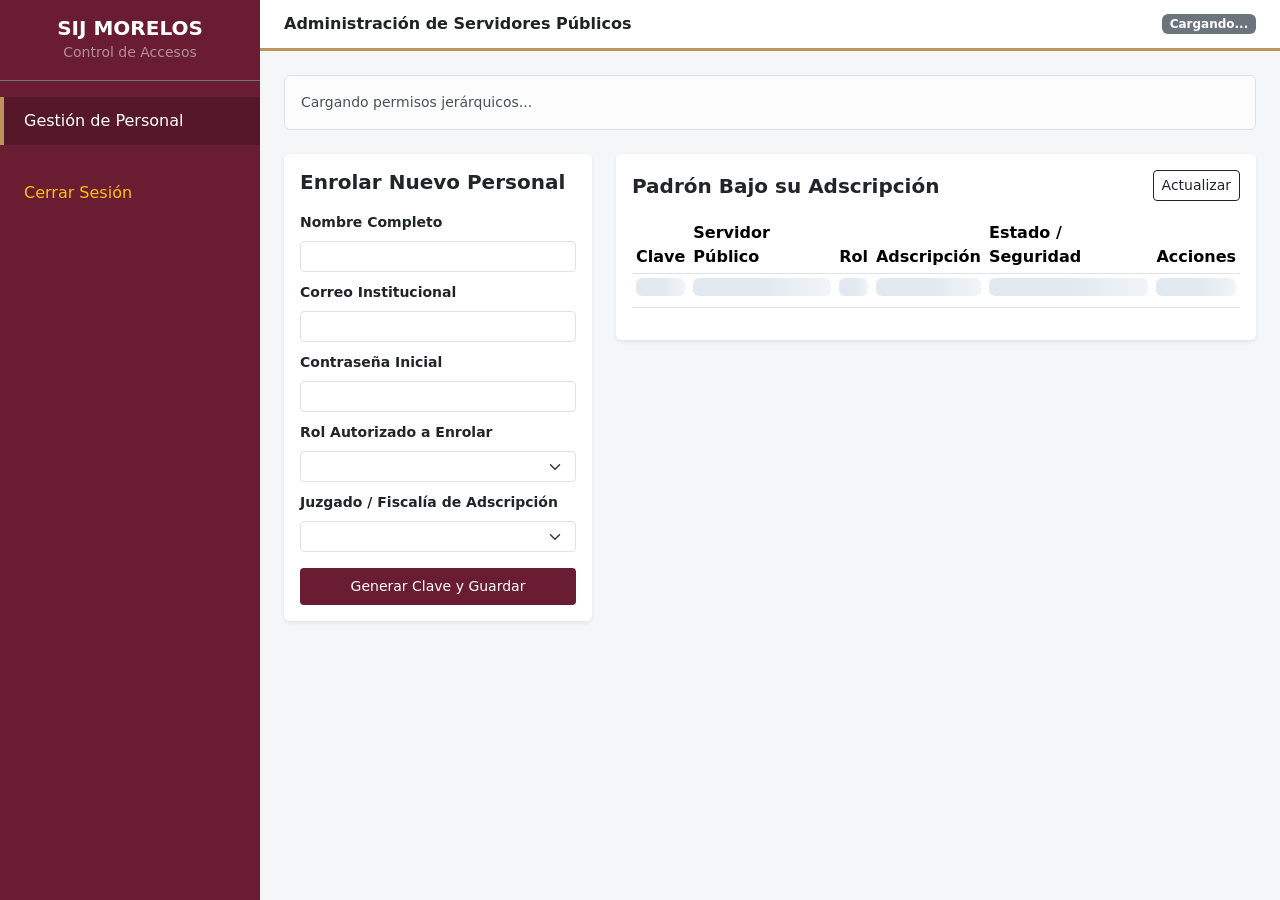
==== core/src/main/webapp/views/admin/index.html @ fc630082 "Initial commit" ====
<!DOCTYPE html>
<html lang="es">
<head>
    <meta charset="UTF-8">
    <meta name="viewport" content="width=device-width, initial-scale=1.0">
    <title>SIJ Morelos - Gobierno de Identidades y Personal</title>
    <link href="https://cdn.jsdelivr.net/npm/bootstrap@5.3.3/dist/css/bootstrap.min.css" rel="stylesheet">
    <link href="../../assets/css/layout.css" rel="stylesheet">
    <link href="../../assets/css/modulo.css" rel="stylesheet">
</head>
<body>
<div class="app-layout">
    <aside class="sidebar-judicial">
        <div class="p-3 text-center border-bottom border-secondary">
            <h5 class="mb-0 fw-bold">SIJ MORELOS</h5>
            <small class="text-white-50" id="sidebar-subtitle">Control de Accesos</small>
        </div>
        <nav class="mt-3">
            <a href="index.html" class="nav-link active">Gestión de Personal</a>
            <!-- Solo visible para los Administradores de cada Módulo (Oculto para el SUPER_ADMIN Cliente) -->
            <a href="../dashboard/index.html" class="nav-link d-none" id="link-bandeja-modulo">Ir a Bandeja de mi Módulo</a>
            <a href="../../api/auth/logout" class="nav-link text-warning mt-4">Cerrar Sesión</a>
        </nav>
    </aside>

    <div class="main-content">
        <header class="topbar-judicial">
            <div>
                <span class="fw-semibold" id="panel-title">Administración de Servidores Públicos</span>
                <small class="text-muted ms-2" id="juzgado-context"></small>
            </div>
            <span class="badge bg-secondary" id="user-badge">Cargando...</span>
        </header>

        <main class="p-4">
            <div class="alert alert-light border small mb-4" id="hierarchy-banner">
                Cargando permisos jerárquicos...
            </div>

            <div class="row g-4">
                <!-- Formulario de Alta y Edición -->
                <div class="col-md-4">
                    <div class="card shadow-sm border-0">
                        <div class="card-body">
                            <h5 class="fw-bold mb-3" id="form-title">Enrolar Nuevo Personal</h5>
                            <div id="alert-admin" class="alert d-none small py-2"></div>

                            <form id="form-user">
                                <input type="hidden" name="accion" id="input-accion" value="crear">
                                <input type="hidden" name="idUsuario" id="input-id-usuario" value="">

                                <div class="mb-2">
                                    <label class="form-label small fw-semibold">Nombre Completo</label>
                                    <input type="text" class="form-control form-control-sm" name="nombreCompleto" id="input-nombre" required>
                                </div>
                                <div class="mb-2">
                                    <label class="form-label small fw-semibold">Correo Institucional</label>
                                    <input type="email" class="form-control form-control-sm" name="correo" id="input-correo" required>
                                </div>
                                <div class="mb-2">
                                    <label class="form-label small fw-semibold" id="label-password">Contraseña Inicial</label>
                                    <input type="password" class="form-control form-control-sm" name="password" id="input-password" required>
                                    <small class="text-muted d-none" id="help-password">Dejar en blanco si no desea cambiar la contraseña actual.</small>
                                </div>
                                <div class="mb-2">
                                    <label class="form-label small fw-semibold">Rol Autorizado a Enrolar</label>
                                    <select class="form-select form-select-sm" name="rol" id="select-rol" required></select>
                                </div>
                                <div class="mb-3">
                                    <label class="form-label small fw-semibold">Juzgado / Fiscalía de Adscripción</label>
                                    <select class="form-select form-select-sm" name="idJuzgado" id="select-juzgado" required></select>
                                </div>

                                <div class="d-grid gap-2">
                                    <button type="submit" class="btn btn-institucional btn-sm py-2" id="btn-submit">
                                        Generar Clave y Guardar
                                    </button>
                                    <button type="button" class="btn btn-outline-secondary btn-sm d-none" id="btn-cancel-edit" onclick="resetFormMode()">
                                        Cancelar Edición
                                    </button>
                                </div>
                            </form>
                        </div>
                    </div>
                </div>

                <!-- Tabla de Personal Subordinado -->
                <div class="col-md-8">
                    <div class="card shadow-sm border-0">
                        <div class="card-body">
                            <div class="d-flex justify-content-between align-items-center mb-3">
                                <h5 class="fw-bold mb-0" id="table-title">Padrón Bajo su Adscripción</h5>
                                <button class="btn btn-outline-dark btn-sm" onclick="loadUsers()">Actualizar</button>
                            </div>
                            <div class="table-responsive">
                                <table class="table table-sm align-middle">
                                    <thead>
                                    <tr>
                                        <th>Clave</th>
                                        <th>Servidor Público</th>
                                        <th>Rol</th>
                                        <th>Adscripción</th>
                                        <th>Estado / Seguridad</th>
                                        <th class="text-end">Acciones</th>
                                    </tr>
                                    </thead>
                                    <tbody id="users-table">
                                    <tr>
                                        <td><span class="skeleton"></span></td>
                                        <td><span class="skeleton"></span></td>
                                        <td><span class="skeleton"></span></td>
                                        <td><span class="skeleton"></span></td>
                                        <td><span class="skeleton"></span></td>
                                        <td><span class="skeleton"></span></td>
                                    </tr>
                                    </tbody>
                                </table>
                            </div>
                        </div>
                    </div>
                </div>
            </div>
        </main>
    </div>
</div>

<script>
    let currentUsers = [];

    async function loadUsers() {
        const res = await fetch('../../api/admin/users');
        if (res.status === 401 || res.status === 403) {
            window.location.href = '../../index.html';
            return;
        }
        const data = await res.json();
        if (!data.ok) return;

        currentUsers = data.usuarios || [];

        // Configurar cabeceras según si es el SUPER_ADMIN (Cliente) o el Admin de un Módulo
        document.getElementById('user-badge').textContent = `${data.miNombre} (${data.miClave} | ${data.miRol})`;
        document.getElementById('juzgado-context').textContent = `• ${data.miJuzgado}`;

        const banner = document.getElementById('hierarchy-banner');
        const linkBandeja = document.getElementById('link-bandeja-modulo');

        if (data.esSuperAdmin) {
            document.getElementById('sidebar-subtitle').textContent = 'Consola Raíz (Cliente)';
            document.getElementById('panel-title').textContent = 'Gobierno Global de Administradores de Módulo';
            document.getElementById('table-title').textContent = 'Administradores de Módulo Registrados';
            banner.innerHTML = '<strong>Nivel SUPER_ADMIN (Consejo de la Judicatura):</strong> Desde este panel usted enrola y administra exclusivamente a los <strong>Administradores Titulares de cada Módulo</strong> (Oficialía, Audiencias, Tocas y Peritos). Cada Administrador de Módulo se encargará a su vez de enrolar al personal operativo de su propia fiscalía/juzgado.';
            linkBandeja.classList.add('d-none');
        } else {
            document.getElementById('sidebar-subtitle').textContent = `Admin de Módulo`;
            document.getElementById('panel-title').textContent = `Gestión de Personal Operativo`;
            document.getElementById('table-title').textContent = `Personal Operativo de mi Módulo y Juzgado`;
            banner.innerHTML = `<strong>Alcance de Módulo (${data.miRol}):</strong> Usted visualiza y administra únicamente al personal operativo de su propio módulo adscrito a <strong>${data.miJuzgado}</strong>.`;
            linkBandeja.classList.remove('d-none');
        }

        // Poblar roles permitidos
        const selectRol = document.getElementById('select-rol');
        selectRol.innerHTML = (data.rolesPermitidos || []).map(r =>
            `<option value="${r.codigo}">${r.etiqueta} (${r.codigo})</option>`
        ).join('');

        // Poblar juzgados permitidos (Si es Admin de módulo solo viene el suyo y queda fijo)
        const selectJuzgado = document.getElementById('select-juzgado');
        selectJuzgado.innerHTML = (data.juzgadosPermitidos || []).map(j =>
            `<option value="${j.idJuzgado}">${j.descripcion}</option>`
        ).join('');

        // Renderizar tabla
        const tbody = document.getElementById('users-table');
        if (currentUsers.length === 0) {
            tbody.innerHTML = `<tr><td colspan="6" class="text-center text-muted py-3">No hay personal registrado bajo este alcance todavía.</td></tr>`;
            return;
        }

        tbody.innerHTML = currentUsers.map(u => `
            <tr>
                <td class="fw-bold small">${u.claveEmpleado}</td>
                <td>
                    <span class="fw-semibold">${u.nombreCompleto}</span><br>
                    <small class="text-muted">${u.correo}</small>
                </td>
                <td><span class="badge bg-dark">${u.rol}</span></td>
                <td><small>${u.juzgado}</small></td>
                <td>
                    <button onclick="toggleUser(${u.idUsuario})" class="btn btn-sm ${u.activo ? 'btn-outline-success' : 'btn-outline-danger'}">
                        ${u.activo ? 'Activo' : 'Inactivo'}
                    </button>
                    ${u.bloqueado ? `<button onclick="unlockUser(${u.idUsuario})" class="btn btn-sm btn-warning ms-1" title="Desbloquear intentos">Desbloquear</button>` : ''}
                </td>
                <td class="text-end">
                    <button onclick="startEdit(${u.idUsuario})" class="btn btn-sm btn-outline-primary">Editar</button>
                    <button onclick="deleteUser(${u.idUsuario})" class="btn btn-sm btn-outline-danger ms-1">Eliminar</button>
                </td>
            </tr>
        `).join('');
    }

    function startEdit(idUsuario) {
        const u = currentUsers.find(item => item.idUsuario === idUsuario);
        if (!u) return;

        document.getElementById('form-title').textContent = `Editar: ${u.claveEmpleado}`;
        document.getElementById('input-accion').value = 'editar';
        document.getElementById('input-id-usuario').value = u.idUsuario;
        document.getElementById('input-nombre').value = u.nombreCompleto;
        document.getElementById('input-correo').value = u.correo;
        document.getElementById('select-rol').value = u.rol;
        if (u.idJuzgado) {
            document.getElementById('select-juzgado').value = u.idJuzgado;
        }

        const passInput = document.getElementById('input-password');
        passInput.value = '';
        passInput.required = false;
        document.getElementById('label-password').textContent = 'Nueva Contraseña (Opcional)';
        document.getElementById('help-password').classList.remove('d-none');

        document.getElementById('btn-submit').textContent = 'Guardar Cambios';
        document.getElementById('btn-cancel-edit').classList.remove('d-none');
    }

    function resetFormMode() {
        const form = document.getElementById('form-user');
        form.reset();
        document.getElementById('form-title').textContent = 'Enrolar Nuevo Personal';
        document.getElementById('input-accion').value = 'crear';
        document.getElementById('input-id-usuario').value = '';

        const passInput = document.getElementById('input-password');
        passInput.required = true;
        document.getElementById('label-password').textContent = 'Contraseña Inicial';
        document.getElementById('help-password').classList.add('d-none');

        document.getElementById('btn-submit').textContent = 'Generar Clave y Guardar';
        document.getElementById('btn-cancel-edit').classList.add('d-none');
    }

    async function toggleUser(idUsuario) {
        const params = new URLSearchParams({ accion: 'toggle', idUsuario });
        await fetch('../../api/admin/users', { method: 'POST', body: params });
        loadUsers();
    }

    async function unlockUser(idUsuario) {
        const params = new URLSearchParams({ accion: 'desbloquear', idUsuario });
        await fetch('../../api/admin/users', { method: 'POST', body: params });
        loadUsers();
    }

    async function deleteUser(idUsuario) {
        if (!confirm('¿Confirmas eliminar este registro de servidor público?')) return;
        const params = new URLSearchParams({ accion: 'eliminar', idUsuario });
        const res = await fetch('../../api/admin/users', { method: 'POST', body: params });
        const data = await res.json();
        showAlert(data.ok, data.mensaje);
        loadUsers();
    }

    function showAlert(ok, msg) {
        const alertBox = document.getElementById('alert-admin');
        alertBox.className = `alert small py-2 ${ok ? 'alert-success' : 'alert-danger'}`;
        alertBox.textContent = msg;
    }

    document.getElementById('form-user').addEventListener('submit', async (e) => {
        e.preventDefault();
        const params = new URLSearchParams(new FormData(e.target));
        const res = await fetch('../../api/admin/users', { method: 'POST', body: params });
        const data = await res.json();

        showAlert(data.ok, data.mensaje);
        if (data.ok) {
            resetFormMode();
            loadUsers();
        }
    });

    loadUsers();
</script>
</body>
</html>
---- core/src/main/webapp/assets/css/layout.css ----
@import url('variables.css');

body {
    background-color: var(--color-fondo);
    color: var(--color-texto);
    font-family: system-ui, -apple-system, "Segoe UI", Roboto, sans-serif;
    margin: 0;
}

.app-layout {
    display: flex;
    min-height: 100vh;
}

.sidebar-judicial {
    width: var(--sidebar-ancho);
    background-color: var(--color-primario);
    color: #FFFFFF;
    display: flex;
    flex-direction: column;
    flex-shrink: 0;
}

.sidebar-judicial .nav-link {
    color: rgba(255, 255, 255, 0.85);
    padding: 0.75rem 1.25rem;
    border-left: 4px solid transparent;
    text-decoration: none;
    display: block;
}

.sidebar-judicial .nav-link:hover,
.sidebar-judicial .nav-link.active {
    background-color: rgba(0, 0, 0, 0.18);
    border-left-color: var(--color-secundario);
    color: #FFFFFF;
}

.main-content {
    flex-grow: 1;
    display: flex;
    flex-direction: column;
}

.topbar-judicial {
    background-color: var(--color-superficie);
    border-bottom: 3px solid var(--color-secundario);
    padding: 0.75rem 1.5rem;
    display: flex;
    justify-content: space-between;
    align-items: center;
}

.btn-institucional {
    background-color: var(--color-primario);
    color: #FFFFFF;
    border: none;
}

.btn-institucional:hover {
    background-color: var(--color-secundario);
    color: #FFFFFF;
}

/* ==========================================================================
   SKELETON LOADER
   ========================================================================== */
.skeleton {
    background: linear-gradient(90deg, #e2e8f0 25%, #f1f5f9 50%, #e2e8f0 75%);
    background-size: 200% 100%;
    animation: skeleton-pulse 1.5s infinite ease-in-out;
    border-radius: 0.375rem;
    display: inline-block;
    height: 1.1rem;
    width: 100%;
}

@keyframes skeleton-pulse {
    0% { background-position: 200% 0; }
    100% { background-position: -200% 0; }
}
---- core/src/main/webapp/assets/css/modulo.css ----
/* Hoja de estilos exclusiva para las vistas internas de cada módulo (Equipo) */
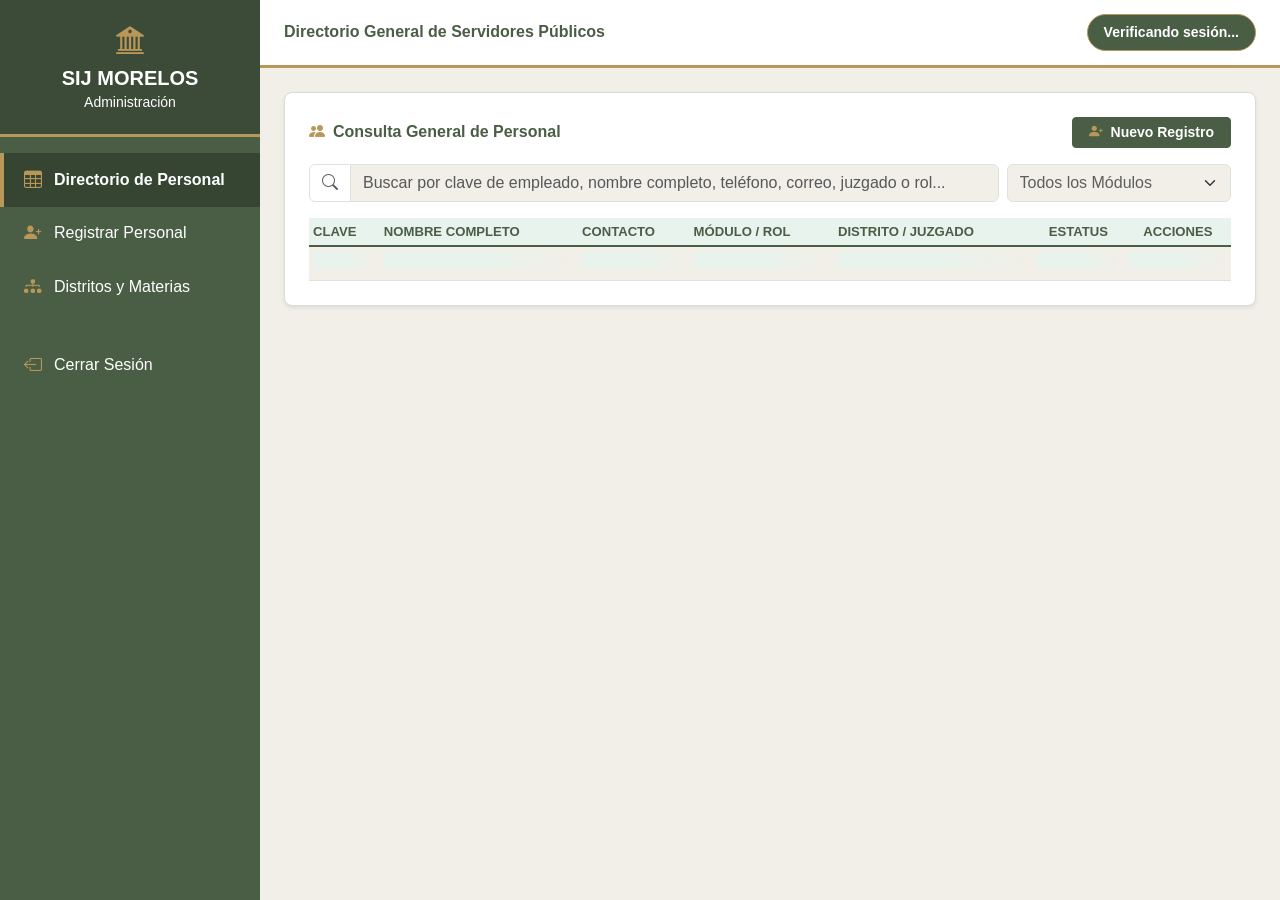
==== commit 25b923e8: "chore([core-sync]): actualizar archivos del core en main" ====
--- a/core/src/main/webapp/views/admin/index.html
+++ b/core/src/main/webapp/views/admin/index.html
@@ -1,287 +1,402 @@
-<!DOCTYPE html>
-<html lang="es">
-<head>
-    <meta charset="UTF-8">
-    <meta name="viewport" content="width=device-width, initial-scale=1.0">
-    <title>SIJ Morelos - Gobierno de Identidades y Personal</title>
-    <link href="https://cdn.jsdelivr.net/npm/bootstrap@5.3.3/dist/css/bootstrap.min.css" rel="stylesheet">
-    <link href="../../assets/css/layout.css" rel="stylesheet">
-    <link href="../../assets/css/modulo.css" rel="stylesheet">
-</head>
-<body>
-<div class="app-layout">
-    <aside class="sidebar-judicial">
-        <div class="p-3 text-center border-bottom border-secondary">
-            <h5 class="mb-0 fw-bold">SIJ MORELOS</h5>
-            <small class="text-white-50" id="sidebar-subtitle">Control de Accesos</small>
-        </div>
-        <nav class="mt-3">
-            <a href="index.html" class="nav-link active">Gestión de Personal</a>
-            <!-- Solo visible para los Administradores de cada Módulo (Oculto para el SUPER_ADMIN Cliente) -->
-            <a href="../dashboard/index.html" class="nav-link d-none" id="link-bandeja-modulo">Ir a Bandeja de mi Módulo</a>
-            <a href="../../api/auth/logout" class="nav-link text-warning mt-4">Cerrar Sesión</a>
-        </nav>
-    </aside>
-
-    <div class="main-content">
-        <header class="topbar-judicial">
-            <div>
-                <span class="fw-semibold" id="panel-title">Administración de Servidores Públicos</span>
-                <small class="text-muted ms-2" id="juzgado-context"></small>
-            </div>
-            <span class="badge bg-secondary" id="user-badge">Cargando...</span>
-        </header>
-
-        <main class="p-4">
-            <div class="alert alert-light border small mb-4" id="hierarchy-banner">
-                Cargando permisos jerárquicos...
-            </div>
-
-            <div class="row g-4">
-                <!-- Formulario de Alta y Edición -->
-                <div class="col-md-4">
-                    <div class="card shadow-sm border-0">
-                        <div class="card-body">
-                            <h5 class="fw-bold mb-3" id="form-title">Enrolar Nuevo Personal</h5>
-                            <div id="alert-admin" class="alert d-none small py-2"></div>
-
-                            <form id="form-user">
-                                <input type="hidden" name="accion" id="input-accion" value="crear">
-                                <input type="hidden" name="idUsuario" id="input-id-usuario" value="">
-
-                                <div class="mb-2">
-                                    <label class="form-label small fw-semibold">Nombre Completo</label>
-                                    <input type="text" class="form-control form-control-sm" name="nombreCompleto" id="input-nombre" required>
-                                </div>
-                                <div class="mb-2">
-                                    <label class="form-label small fw-semibold">Correo Institucional</label>
-                                    <input type="email" class="form-control form-control-sm" name="correo" id="input-correo" required>
-                                </div>
-                                <div class="mb-2">
-                                    <label class="form-label small fw-semibold" id="label-password">Contraseña Inicial</label>
-                                    <input type="password" class="form-control form-control-sm" name="password" id="input-password" required>
-                                    <small class="text-muted d-none" id="help-password">Dejar en blanco si no desea cambiar la contraseña actual.</small>
-                                </div>
-                                <div class="mb-2">
-                                    <label class="form-label small fw-semibold">Rol Autorizado a Enrolar</label>
-                                    <select class="form-select form-select-sm" name="rol" id="select-rol" required></select>
-                                </div>
-                                <div class="mb-3">
-                                    <label class="form-label small fw-semibold">Juzgado / Fiscalía de Adscripción</label>
-                                    <select class="form-select form-select-sm" name="idJuzgado" id="select-juzgado" required></select>
-                                </div>
-
-                                <div class="d-grid gap-2">
-                                    <button type="submit" class="btn btn-institucional btn-sm py-2" id="btn-submit">
-                                        Generar Clave y Guardar
-                                    </button>
-                                    <button type="button" class="btn btn-outline-secondary btn-sm d-none" id="btn-cancel-edit" onclick="resetFormMode()">
-                                        Cancelar Edición
-                                    </button>
-                                </div>
-                            </form>
-                        </div>
-                    </div>
-                </div>
-
-                <!-- Tabla de Personal Subordinado -->
-                <div class="col-md-8">
-                    <div class="card shadow-sm border-0">
-                        <div class="card-body">
-                            <div class="d-flex justify-content-between align-items-center mb-3">
-                                <h5 class="fw-bold mb-0" id="table-title">Padrón Bajo su Adscripción</h5>
-                                <button class="btn btn-outline-dark btn-sm" onclick="loadUsers()">Actualizar</button>
-                            </div>
-                            <div class="table-responsive">
-                                <table class="table table-sm align-middle">
-                                    <thead>
-                                    <tr>
-                                        <th>Clave</th>
-                                        <th>Servidor Público</th>
-                                        <th>Rol</th>
-                                        <th>Adscripción</th>
-                                        <th>Estado / Seguridad</th>
-                                        <th class="text-end">Acciones</th>
-                                    </tr>
-                                    </thead>
-                                    <tbody id="users-table">
-                                    <tr>
-                                        <td><span class="skeleton"></span></td>
-                                        <td><span class="skeleton"></span></td>
-                                        <td><span class="skeleton"></span></td>
-                                        <td><span class="skeleton"></span></td>
-                                        <td><span class="skeleton"></span></td>
-                                        <td><span class="skeleton"></span></td>
-                                    </tr>
-                                    </tbody>
-                                </table>
-                            </div>
-                        </div>
-                    </div>
-                </div>
-            </div>
-        </main>
-    </div>
-</div>
-
-<script>
-    let currentUsers = [];
-
-    async function loadUsers() {
-        const res = await fetch('../../api/admin/users');
-        if (res.status === 401 || res.status === 403) {
-            window.location.href = '../../index.html';
-            return;
-        }
-        const data = await res.json();
-        if (!data.ok) return;
-
-        currentUsers = data.usuarios || [];
-
-        // Configurar cabeceras según si es el SUPER_ADMIN (Cliente) o el Admin de un Módulo
-        document.getElementById('user-badge').textContent = `${data.miNombre} (${data.miClave} | ${data.miRol})`;
-        document.getElementById('juzgado-context').textContent = `• ${data.miJuzgado}`;
-
-        const banner = document.getElementById('hierarchy-banner');
-        const linkBandeja = document.getElementById('link-bandeja-modulo');
-
-        if (data.esSuperAdmin) {
-            document.getElementById('sidebar-subtitle').textContent = 'Consola Raíz (Cliente)';
-            document.getElementById('panel-title').textContent = 'Gobierno Global de Administradores de Módulo';
-            document.getElementById('table-title').textContent = 'Administradores de Módulo Registrados';
-            banner.innerHTML = '<strong>Nivel SUPER_ADMIN (Consejo de la Judicatura):</strong> Desde este panel usted enrola y administra exclusivamente a los <strong>Administradores Titulares de cada Módulo</strong> (Oficialía, Audiencias, Tocas y Peritos). Cada Administrador de Módulo se encargará a su vez de enrolar al personal operativo de su propia fiscalía/juzgado.';
-            linkBandeja.classList.add('d-none');
-        } else {
-            document.getElementById('sidebar-subtitle').textContent = `Admin de Módulo`;
-            document.getElementById('panel-title').textContent = `Gestión de Personal Operativo`;
-            document.getElementById('table-title').textContent = `Personal Operativo de mi Módulo y Juzgado`;
-            banner.innerHTML = `<strong>Alcance de Módulo (${data.miRol}):</strong> Usted visualiza y administra únicamente al personal operativo de su propio módulo adscrito a <strong>${data.miJuzgado}</strong>.`;
-            linkBandeja.classList.remove('d-none');
-        }
-
-        // Poblar roles permitidos
-        const selectRol = document.getElementById('select-rol');
-        selectRol.innerHTML = (data.rolesPermitidos || []).map(r =>
-            `<option value="${r.codigo}">${r.etiqueta} (${r.codigo})</option>`
-        ).join('');
-
-        // Poblar juzgados permitidos (Si es Admin de módulo solo viene el suyo y queda fijo)
-        const selectJuzgado = document.getElementById('select-juzgado');
-        selectJuzgado.innerHTML = (data.juzgadosPermitidos || []).map(j =>
-            `<option value="${j.idJuzgado}">${j.descripcion}</option>`
-        ).join('');
-
-        // Renderizar tabla
-        const tbody = document.getElementById('users-table');
-        if (currentUsers.length === 0) {
-            tbody.innerHTML = `<tr><td colspan="6" class="text-center text-muted py-3">No hay personal registrado bajo este alcance todavía.</td></tr>`;
-            return;
-        }
-
-        tbody.innerHTML = currentUsers.map(u => `
-            <tr>
-                <td class="fw-bold small">${u.claveEmpleado}</td>
-                <td>
-                    <span class="fw-semibold">${u.nombreCompleto}</span><br>
-                    <small class="text-muted">${u.correo}</small>
-                </td>
-                <td><span class="badge bg-dark">${u.rol}</span></td>
-                <td><small>${u.juzgado}</small></td>
-                <td>
-                    <button onclick="toggleUser(${u.idUsuario})" class="btn btn-sm ${u.activo ? 'btn-outline-success' : 'btn-outline-danger'}">
-                        ${u.activo ? 'Activo' : 'Inactivo'}
-                    </button>
-                    ${u.bloqueado ? `<button onclick="unlockUser(${u.idUsuario})" class="btn btn-sm btn-warning ms-1" title="Desbloquear intentos">Desbloquear</button>` : ''}
-                </td>
-                <td class="text-end">
-                    <button onclick="startEdit(${u.idUsuario})" class="btn btn-sm btn-outline-primary">Editar</button>
-                    <button onclick="deleteUser(${u.idUsuario})" class="btn btn-sm btn-outline-danger ms-1">Eliminar</button>
-                </td>
-            </tr>
-        `).join('');
-    }
-
-    function startEdit(idUsuario) {
-        const u = currentUsers.find(item => item.idUsuario === idUsuario);
-        if (!u) return;
-
-        document.getElementById('form-title').textContent = `Editar: ${u.claveEmpleado}`;
-        document.getElementById('input-accion').value = 'editar';
-        document.getElementById('input-id-usuario').value = u.idUsuario;
-        document.getElementById('input-nombre').value = u.nombreCompleto;
-        document.getElementById('input-correo').value = u.correo;
-        document.getElementById('select-rol').value = u.rol;
-        if (u.idJuzgado) {
-            document.getElementById('select-juzgado').value = u.idJuzgado;
-        }
-
-        const passInput = document.getElementById('input-password');
-        passInput.value = '';
-        passInput.required = false;
-        document.getElementById('label-password').textContent = 'Nueva Contraseña (Opcional)';
-        document.getElementById('help-password').classList.remove('d-none');
-
-        document.getElementById('btn-submit').textContent = 'Guardar Cambios';
-        document.getElementById('btn-cancel-edit').classList.remove('d-none');
-    }
-
-    function resetFormMode() {
-        const form = document.getElementById('form-user');
-        form.reset();
-        document.getElementById('form-title').textContent = 'Enrolar Nuevo Personal';
-        document.getElementById('input-accion').value = 'crear';
-        document.getElementById('input-id-usuario').value = '';
-
-        const passInput = document.getElementById('input-password');
-        passInput.required = true;
-        document.getElementById('label-password').textContent = 'Contraseña Inicial';
-        document.getElementById('help-password').classList.add('d-none');
-
-        document.getElementById('btn-submit').textContent = 'Generar Clave y Guardar';
-        document.getElementById('btn-cancel-edit').classList.add('d-none');
-    }
-
-    async function toggleUser(idUsuario) {
-        const params = new URLSearchParams({ accion: 'toggle', idUsuario });
-        await fetch('../../api/admin/users', { method: 'POST', body: params });
-        loadUsers();
-    }
-
-    async function unlockUser(idUsuario) {
-        const params = new URLSearchParams({ accion: 'desbloquear', idUsuario });
-        await fetch('../../api/admin/users', { method: 'POST', body: params });
-        loadUsers();
-    }
-
-    async function deleteUser(idUsuario) {
-        if (!confirm('¿Confirmas eliminar este registro de servidor público?')) return;
-        const params = new URLSearchParams({ accion: 'eliminar', idUsuario });
-        const res = await fetch('../../api/admin/users', { method: 'POST', body: params });
-        const data = await res.json();
-        showAlert(data.ok, data.mensaje);
-        loadUsers();
-    }
-
-    function showAlert(ok, msg) {
-        const alertBox = document.getElementById('alert-admin');
-        alertBox.className = `alert small py-2 ${ok ? 'alert-success' : 'alert-danger'}`;
-        alertBox.textContent = msg;
-    }
-
-    document.getElementById('form-user').addEventListener('submit', async (e) => {
-        e.preventDefault();
-        const params = new URLSearchParams(new FormData(e.target));
-        const res = await fetch('../../api/admin/users', { method: 'POST', body: params });
-        const data = await res.json();
-
-        showAlert(data.ok, data.mensaje);
-        if (data.ok) {
-            resetFormMode();
-            loadUsers();
-        }
-    });
-
-    loadUsers();
-</script>
-</body>
+<!DOCTYPE html>
+<html lang="es">
+<head>
+    <meta charset="UTF-8">
+    <meta name="viewport" content="width=device-width, initial-scale=1.0">
+    <title>SIJ Morelos - Directorio de Personal</title>
+    <link href="https://cdn.jsdelivr.net/npm/bootstrap@5.3.3/dist/css/bootstrap.min.css" rel="stylesheet">
+    <link href="https://cdn.jsdelivr.net/npm/bootstrap-icons@1.11.3/font/bootstrap-icons.min.css" rel="stylesheet">
+    <link href="../../assets/css/layout.css?v=4" rel="stylesheet">
+    <link href="../../assets/css/modulo.css?v=4" rel="stylesheet">
+</head>
+<body>
+<div class="app-layout">
+    <aside class="sidebar-judicial">
+        <div class="sidebar-brand-banner">
+            <i class="bi bi-bank2 fs-3"></i>
+            <h5 class="mb-0 fw-bold mt-1">SIJ MORELOS</h5>
+            <small id="sidebar-subtitle">Administración</small>
+        </div>
+        <nav class="mt-3">
+            <a href="index.html" class="nav-link active">
+                <i class="bi bi-table"></i>
+                <span>Directorio de Personal</span>
+            </a>
+            <a href="enrolar.html" class="nav-link">
+                <i class="bi bi-person-plus-fill"></i>
+                <span>Registrar Personal</span>
+            </a>
+            <a href="catalogos.html" class="nav-link">
+                <i class="bi bi-diagram-3-fill"></i>
+                <span>Distritos y Materias</span>
+            </a>
+            <a href="../oficialia/index.html" class="nav-link d-none" id="link-bandeja-modulo">
+                <i class="bi bi-folder2-open"></i>
+                <span>Bandeja Operativa</span>
+            </a>
+            <a href="../../api/auth/logout" class="nav-link mt-4">
+                <i class="bi bi-box-arrow-left"></i>
+                <span>Cerrar Sesión</span>
+            </a>
+        </nav>
+    </aside>
+
+    <div class="main-content">
+        <header class="topbar-judicial">
+            <div>
+                <span class="fw-bold" id="panel-title">Directorio General de Servidores Públicos</span>
+                <small class="ms-2" id="juzgado-context"></small>
+            </div>
+            <span class="badge-sesion-global small" id="user-badge">Verificando sesión...</span>
+        </header>
+
+        <main class="p-4">
+            <div id="alert-main" class="alert d-none small py-2"></div>
+
+            <div class="card shadow-sm">
+                <div class="card-body p-4">
+                    <div class="d-flex justify-content-between align-items-center mb-3">
+                        <h6 class="mb-0 d-flex align-items-center gap-2">
+                            <i class="bi bi-people-fill" style="color: var(--dorado);"></i>
+                            <span id="table-title">Consulta General de Personal</span>
+                        </h6>
+                        <a href="enrolar.html" class="btn btn-institucional btn-sm px-3">
+                            <i class="bi bi-person-plus-fill me-1"></i> Nuevo Registro
+                        </a>
+                    </div>
+
+                    <!-- Barra de Búsqueda Larga de Ancho Completo -->
+                    <div class="row g-2 mb-3">
+                        <div class="col-md-9">
+                            <div class="input-group">
+                                <span class="input-group-text bg-white"><i class="bi bi-search"></i></span>
+                                <input type="text" class="form-control" id="smart-search"
+                                       placeholder="Buscar por clave de empleado, nombre completo, teléfono, correo, juzgado o rol..."
+                                       oninput="renderSmartTable()">
+                            </div>
+                        </div>
+                        <div class="col-md-3">
+                            <select class="form-select" id="filter-modulo" onchange="renderSmartTable()">
+                                <option value="">Todos los Módulos</option>
+                                <option value="OFICIALIA">Oficialía de Partes</option>
+                                <option value="AUDIENCIAS">Audiencias</option>
+                                <option value="TOCAS">Segunda Instancia (Tocas)</option>
+                                <option value="PERITOS">Coordinación de Peritos</option>
+                            </select>
+                        </div>
+                    </div>
+
+                    <div class="table-responsive">
+                        <table class="table table-sm align-middle mb-0">
+                            <thead>
+                            <tr>
+                                <th>Clave</th>
+                                <th>Nombre Completo</th>
+                                <th>Contacto</th>
+                                <th>Módulo / Rol</th>
+                                <th>Distrito / Juzgado</th>
+                                <th class="text-center">Estatus</th>
+                                <th class="text-center">Acciones</th>
+                            </tr>
+                            </thead>
+                            <tbody id="users-table">
+                            <tr>
+                                <td><span class="skeleton"></span></td>
+                                <td><span class="skeleton"></span></td>
+                                <td><span class="skeleton"></span></td>
+                                <td><span class="skeleton"></span></td>
+                                <td><span class="skeleton"></span></td>
+                                <td><span class="skeleton"></span></td>
+                                <td><span class="skeleton"></span></td>
+                            </tr>
+                            </tbody>
+                        </table>
+                    </div>
+                </div>
+            </div>
+        </main>
+    </div>
+</div>
+
+<!-- MODAL 1: VER INFORMACIÓN -->
+<div class="modal fade" id="modalVerInfo" tabindex="-1" aria-hidden="true">
+    <div class="modal-dialog modal-dialog-centered">
+        <div class="modal-content">
+            <div class="modal-header">
+                <h6 class="modal-title mb-0"><i class="bi bi-person-vcard me-2" style="color: var(--dorado);"></i>Detalle del Servidor Público</h6>
+                <button type="button" class="btn-close btn-close-white" data-bs-dismiss="modal"></button>
+            </div>
+            <div class="modal-body small" id="info-modal-body"></div>
+            <div class="modal-footer py-2">
+                <button type="button" class="btn btn-institucional btn-sm" data-bs-dismiss="modal">Cerrar</button>
+            </div>
+        </div>
+    </div>
+</div>
+
+<!-- MODAL 2: EDITAR -->
+<div class="modal fade" id="modalEditar" tabindex="-1" aria-hidden="true">
+    <div class="modal-dialog modal-dialog-centered">
+        <div class="modal-content">
+            <div class="modal-header">
+                <h6 class="modal-title mb-0"><i class="bi bi-pencil-square me-2" style="color: var(--dorado);"></i>Modificar Datos de Personal</h6>
+                <button type="button" class="btn-close btn-close-white" data-bs-dismiss="modal"></button>
+            </div>
+            <form id="form-edit-user">
+                <div class="modal-body">
+                    <input type="hidden" name="accion" value="editar">
+                    <input type="hidden" name="idUsuario" id="edit-id">
+                    <div class="mb-2">
+                        <label class="form-label small">Nombre Completo</label>
+                        <input type="text" class="form-control form-control-sm" name="nombreCompleto" id="edit-nombre" required>
+                    </div>
+                    <div class="row g-2 mb-2">
+                        <div class="col-6">
+                            <label class="form-label small">Correo Institucional</label>
+                            <input type="email" class="form-control form-control-sm" name="correo" id="edit-correo" required oninput="validarDuplicadoEdicion('correo', this)">
+                            <div class="invalid-feedback small" id="err-edit-correo"></div>
+                        </div>
+                        <div class="col-6">
+                            <label class="form-label small">Teléfono de Contacto</label>
+                            <input type="text" class="form-control form-control-sm" name="telefono" id="edit-telefono" maxlength="10" pattern="[0-9]{10}" required oninput="validarDuplicadoEdicion('telefono', this)">
+                            <div class="invalid-feedback small" id="err-edit-telefono"></div>
+                        </div>
+                    </div>
+                    <div class="mb-2">
+                        <label class="form-label small">Rol</label>
+                        <select class="form-select form-select-sm" name="rol" id="edit-rol" required></select>
+                    </div>
+                    <div class="mb-2">
+                        <label class="form-label small">Distrito / Juzgado</label>
+                        <select class="form-select form-select-sm" name="idJuzgado" id="edit-juzgado" required></select>
+                    </div>
+                    <div class="mb-1">
+                        <label class="form-label small">Nueva Contraseña</label>
+                        <input type="password" class="form-control form-control-sm" name="password" id="edit-password" placeholder="Dejar vacío para conservar la contraseña actual">
+                    </div>
+                </div>
+                <div class="modal-footer py-2">
+                    <button type="button" class="btn btn-outline-secondary btn-sm" data-bs-dismiss="modal">Cancelar</button>
+                    <button type="submit" class="btn btn-institucional btn-sm" id="btn-save-edit">Guardar Cambios</button>
+                </div>
+            </form>
+        </div>
+    </div>
+</div>
+
+<!-- MODAL 3: CONFIRMACIÓN -->
+<div class="modal fade" id="modalConfirmacion" tabindex="-1" aria-hidden="true">
+    <div class="modal-dialog modal-sm modal-dialog-centered">
+        <div class="modal-content">
+            <div class="modal-header">
+                <h6 class="modal-title mb-0"><i class="bi bi-shield-exclamation me-2" style="color: var(--dorado);"></i>Confirmar Acción</h6>
+                <button type="button" class="btn-close btn-close-white" data-bs-dismiss="modal"></button>
+            </div>
+            <div class="modal-body small" id="confirm-modal-text"></div>
+            <div class="modal-footer py-2">
+                <button type="button" class="btn btn-outline-secondary btn-sm" data-bs-dismiss="modal">Cancelar</button>
+                <button type="button" class="btn btn-institucional btn-sm" id="btn-confirm-yes">Confirmar</button>
+            </div>
+        </div>
+    </div>
+</div>
+
+<script src="https://cdn.jsdelivr.net/npm/bootstrap@5.3.3/dist/js/bootstrap.bundle.min.js"></script>
+<script>
+    let allUsers = [];
+    let modalVer, modalEditar, modalConfirmar;
+
+    document.addEventListener('DOMContentLoaded', () => {
+        modalVer = new bootstrap.Modal(document.getElementById('modalVerInfo'));
+        modalEditar = new bootstrap.Modal(document.getElementById('modalEditar'));
+        modalConfirmar = new bootstrap.Modal(document.getElementById('modalConfirmacion'));
+        loadUsers();
+    });
+
+    async function loadUsers() {
+        const res = await fetch('../../api/admin/users');
+        if (res.status === 401) {
+            window.location.href = '../../index.html';
+            return;
+        }
+        const data = await res.json();
+        if (!data.ok) return;
+
+        allUsers = data.usuarios || [];
+        document.getElementById('user-badge').textContent = `${data.miNombre} • ${data.miClave}`;
+        document.getElementById('juzgado-context').textContent = `| ${data.miJuzgado}`;
+
+        const linkModulo = document.getElementById('link-bandeja-modulo');
+        if (!data.esSuperAdmin) {
+            linkModulo.href = data.rutaModuloPropio || '../oficialia/index.html';
+            linkModulo.classList.remove('d-none');
+            document.getElementById('filter-modulo').parentElement.classList.add('d-none');
+            document.getElementById('smart-search').parentElement.parentElement.className = 'col-12';
+        }
+
+        document.getElementById('edit-rol').innerHTML = (data.rolesPermitidos || []).map(r =>
+            `<option value="${r.codigo}">${r.etiqueta}</option>`
+        ).join('');
+        document.getElementById('edit-juzgado').innerHTML = (data.juzgadosPermitidos || []).map(j =>
+            `<option value="${j.idJuzgado}">${j.descripcion}</option>`
+        ).join('');
+
+        renderSmartTable();
+    }
+
+    function renderSmartTable() {
+        const q = (document.getElementById('smart-search').value || '').toLowerCase().trim();
+        const modFilter = document.getElementById('filter-modulo').value;
+
+        const filtered = allUsers.filter(u => {
+            const matchMod = !modFilter || u.modulo === modFilter;
+            const matchText = !q ||
+                u.claveEmpleado.toLowerCase().includes(q) ||
+                u.nombreCompleto.toLowerCase().includes(q) ||
+                u.correo.toLowerCase().includes(q) ||
+                (u.telefono || '').toLowerCase().includes(q) ||
+                (u.modulo || '').toLowerCase().includes(q) ||
+                u.rol.toLowerCase().includes(q) ||
+                u.juzgado.toLowerCase().includes(q);
+            return matchMod && matchText;
+        });
+
+        const tbody = document.getElementById('users-table');
+        if (filtered.length === 0) {
+            tbody.innerHTML = `<tr><td colspan="7" class="text-center py-4">No se encontraron registros coincidentes.</td></tr>`;
+            return;
+        }
+
+        tbody.innerHTML = filtered.map(u => `
+            <tr class="${u.activo ? '' : 'opacity-75'}">
+                <td class="fw-bold small">${u.claveEmpleado}</td>
+                <td class="fw-semibold">${u.nombreCompleto}</td>
+                <td>
+                    <span class="small"><i class="bi bi-telephone-fill me-1"></i>${u.telefono}</span><br>
+                    <small>${u.correo}</small>
+                </td>
+                <td>
+                    <span class="badge badge-rol-global">${u.modulo}</span><br>
+                    <small>${u.rol}</small>
+                </td>
+                <td><small>${u.juzgado}</small></td>
+                <td class="text-center">
+                    <span class="badge badge-rol-global">${u.activo ? 'Activo' : 'Inactivo'}</span>
+                </td>
+                <td class="text-center">
+                    <div class="d-inline-flex gap-1">
+                        <button onclick="verInfo(${u.idUsuario})" class="btn-icon-action icon-dorado" title="Consultar información">
+                            <i class="bi bi-eye-fill"></i>
+                        </button>
+                        <button onclick="abrirEditar(${u.idUsuario})" class="btn-icon-action" title="Modificar datos">
+                            <i class="bi bi-pencil-square"></i>
+                        </button>
+                        <button onclick="confirmarToggle(${u.idUsuario})" class="btn-icon-action" title="${u.activo ? 'Desactivar cuenta' : 'Activar cuenta'}">
+                            <i class="bi ${u.activo ? 'bi-person-slash' : 'bi-person-check-fill'}"></i>
+                        </button>
+                    </div>
+                </td>
+            </tr>
+        `).join('');
+    }
+
+    function verInfo(idUsuario) {
+        const u = allUsers.find(x => x.idUsuario === idUsuario);
+        if (!u) return;
+        document.getElementById('info-modal-body').innerHTML = `
+            <div class="row g-2">
+                <div class="col-6"><strong>Clave de Empleado:</strong><br>${u.claveEmpleado}</div>
+                <div class="col-6"><strong>Módulo:</strong><br><span class="badge badge-rol-global">${u.modulo}</span></div>
+                <div class="col-12"><hr class="my-1"></div>
+                <div class="col-12"><strong>Nombre Completo:</strong><br>${u.nombreCompleto}</div>
+                <div class="col-6"><strong>Teléfono de Contacto:</strong><br>${u.telefono}</div>
+                <div class="col-6"><strong>Correo Institucional:</strong><br>${u.correo}</div>
+                <div class="col-12"><strong>Distrito y Juzgado:</strong><br>${u.juzgado}</div>
+                <div class="col-6"><strong>Rol Asignado:</strong><br>${u.rol}</div>
+                <div class="col-6"><strong>Estatus de Cuenta:</strong><br>${u.activo ? 'Activo' : 'Inactivo'}</div>
+            </div>
+        `;
+        modalVer.show();
+    }
+
+    function abrirEditar(idUsuario) {
+        const u = allUsers.find(x => x.idUsuario === idUsuario);
+        if (!u) return;
+        document.getElementById('edit-id').value = u.idUsuario;
+        document.getElementById('edit-nombre').value = u.nombreCompleto;
+        document.getElementById('edit-correo').value = u.correo;
+        document.getElementById('edit-telefono').value = u.telefono !== 'Sin registro' ? u.telefono : '';
+        document.getElementById('edit-rol').value = u.rol;
+        if (u.idJuzgado) document.getElementById('edit-juzgado').value = u.idJuzgado;
+        document.getElementById('edit-password').value = '';
+        modalEditar.show();
+    }
+
+    let timerEdit;
+    function validarDuplicadoEdicion(campo, inputEl) {
+        clearTimeout(timerEdit);
+        const valor = inputEl.value.trim();
+        const idExcluir = document.getElementById('edit-id').value;
+        const errBox = document.getElementById('err-edit-' + campo);
+
+        if (!valor) {
+            inputEl.classList.remove('is-invalid');
+            return;
+        }
+        timerEdit = setTimeout(async () => {
+            const res = await fetch(`../../api/admin/users?accion=validarDuplicado&campo=${campo}&valor=${encodeURIComponent(valor)}&idExcluir=${idExcluir}`);
+            const data = await res.json();
+            if (data.duplicado) {
+                inputEl.classList.add('is-invalid');
+                errBox.textContent = data.mensaje;
+                document.getElementById('btn-save-edit').disabled = true;
+            } else {
+                inputEl.classList.remove('is-invalid');
+                document.getElementById('btn-save-edit').disabled = false;
+            }
+        }, 250);
+    }
+
+    document.getElementById('form-edit-user').addEventListener('submit', (e) => {
+        e.preventDefault();
+        const nombre = document.getElementById('edit-nombre').value;
+        pedirConfirmacion(`¿Confirma guardar las modificaciones del registro "${nombre}"?`, async () => {
+            const params = new URLSearchParams(new FormData(e.target));
+            const res = await fetch('../../api/admin/users', { method: 'POST', body: params });
+            const data = await res.json();
+            mostrarAlerta(data.ok, data.mensaje);
+            modalEditar.hide();
+            loadUsers();
+        });
+    });
+
+    function confirmarToggle(idUsuario) {
+        const u = allUsers.find(x => x.idUsuario === idUsuario);
+        if (!u) return;
+        const accionTexto = u.activo ? 'desactivar la cuenta' : 'reactivar la cuenta';
+        pedirConfirmacion(`¿Confirma ${accionTexto} de "${u.nombreCompleto}" (${u.claveEmpleado})?`, async () => {
+            const params = new URLSearchParams({ accion: 'toggle', idUsuario });
+            const res = await fetch('../../api/admin/users', { method: 'POST', body: params });
+            const data = await res.json();
+            mostrarAlerta(data.ok, data.mensaje);
+            loadUsers();
+        });
+    }
+
+    function pedirConfirmacion(texto, callback) {
+        document.getElementById('confirm-modal-text').textContent = texto;
+        document.getElementById('btn-confirm-yes').onclick = async () => {
+            modalConfirmar.hide();
+            await callback();
+        };
+        modalConfirmar.show();
+    }
+
+    function mostrarAlerta(ok, msg) {
+        const box = document.getElementById('alert-main');
+        box.className = `alert small py-2 ${ok ? 'alert-success' : 'alert-danger'}`;
+        box.textContent = msg;
+    }
+</script>
+</body>
 </html>
--- a/core/src/main/webapp/assets/css/layout.css
+++ b/core/src/main/webapp/assets/css/layout.css
@@ -1,81 +1,217 @@
-@import url('variables.css');
-
-body {
-    background-color: var(--color-fondo);
-    color: var(--color-texto);
-    font-family: system-ui, -apple-system, "Segoe UI", Roboto, sans-serif;
-    margin: 0;
-}
-
-.app-layout {
-    display: flex;
-    min-height: 100vh;
-}
-
-.sidebar-judicial {
-    width: var(--sidebar-ancho);
-    background-color: var(--color-primario);
-    color: #FFFFFF;
-    display: flex;
-    flex-direction: column;
-    flex-shrink: 0;
-}
-
-.sidebar-judicial .nav-link {
-    color: rgba(255, 255, 255, 0.85);
-    padding: 0.75rem 1.25rem;
-    border-left: 4px solid transparent;
-    text-decoration: none;
-    display: block;
-}
-
-.sidebar-judicial .nav-link:hover,
-.sidebar-judicial .nav-link.active {
-    background-color: rgba(0, 0, 0, 0.18);
-    border-left-color: var(--color-secundario);
-    color: #FFFFFF;
-}
-
-.main-content {
-    flex-grow: 1;
-    display: flex;
-    flex-direction: column;
-}
-
-.topbar-judicial {
-    background-color: var(--color-superficie);
-    border-bottom: 3px solid var(--color-secundario);
-    padding: 0.75rem 1.5rem;
-    display: flex;
-    justify-content: space-between;
-    align-items: center;
-}
-
-.btn-institucional {
-    background-color: var(--color-primario);
-    color: #FFFFFF;
-    border: none;
-}
-
-.btn-institucional:hover {
-    background-color: var(--color-secundario);
-    color: #FFFFFF;
-}
-
-/* ==========================================================================
-   SKELETON LOADER
-   ========================================================================== */
-.skeleton {
-    background: linear-gradient(90deg, #e2e8f0 25%, #f1f5f9 50%, #e2e8f0 75%);
-    background-size: 200% 100%;
-    animation: skeleton-pulse 1.5s infinite ease-in-out;
-    border-radius: 0.375rem;
-    display: inline-block;
-    height: 1.1rem;
-    width: 100%;
-}
-
-@keyframes skeleton-pulse {
-    0% { background-position: 200% 0; }
-    100% { background-position: -200% 0; }
-}
+@import url('variables.css');
+
+body {
+    background-color: var(--fondo-crema);
+    color: var(--gris-oscuro);
+    font-family: var(--font-roman);
+    margin: 0;
+    -webkit-font-smoothing: antialiased;
+}
+
+h1, h2, h3, h4, h5, h6, label {
+    font-family: var(--font-roman);
+    color: var(--verde-tierra);
+    font-weight: 700;
+}
+
+small, .text-thin {
+    font-family: var(--font-roman);
+    color: var(--verde-texto);
+}
+
+.app-layout {
+    display: flex;
+    min-height: 100vh;
+    background-color: var(--fondo-crema);
+}
+
+/* Barra Lateral en Verde Tierra (#4A5D45) con texto Blanco Puro (#FFFFFF) */
+.sidebar-judicial {
+    width: var(--sidebar-ancho);
+    background-color: var(--verde-tierra);
+    color: var(--blanco-puro);
+    display: flex;
+    flex-direction: column;
+    flex-shrink: 0;
+    box-shadow: 2px 0 10px rgba(0, 0, 0, 0.1);
+}
+
+.sidebar-brand-banner {
+    background-color: #3B4B37;
+    color: var(--blanco-puro);
+    padding: 1.25rem 1rem;
+    text-align: center;
+    border-bottom: 3px solid var(--dorado);
+}
+
+.sidebar-brand-banner h5,
+.sidebar-brand-banner small {
+    color: var(--blanco-puro);
+}
+
+.sidebar-brand-banner i {
+    color: var(--dorado);
+}
+
+.sidebar-judicial .nav-link {
+    color: var(--blanco-puro);
+    padding: 0.85rem 1.25rem;
+    border-left: 4px solid transparent;
+    text-decoration: none;
+    display: flex;
+    align-items: center;
+    gap: 0.75rem;
+    font-weight: 500;
+    transition: background-color 0.18s ease;
+}
+
+.sidebar-judicial .nav-link span {
+    color: var(--blanco-puro);
+}
+
+.sidebar-judicial .nav-link i {
+    color: var(--dorado);
+    font-size: 1.1rem;
+}
+
+.sidebar-judicial .nav-link:hover,
+.sidebar-judicial .nav-link.active {
+    background-color: #364532;
+    border-left-color: var(--dorado);
+    color: var(--blanco-puro);
+    font-weight: 600;
+}
+
+.main-content {
+    flex-grow: 1;
+    display: flex;
+    flex-direction: column;
+    background-color: var(--fondo-crema);
+}
+
+/* Barra Superior con fondo Blanco y Badge en Verde Tierra con letra Blanca Puro */
+.topbar-judicial {
+    background-color: var(--blanco-puro);
+    border-bottom: 3px solid var(--dorado);
+    padding: 0.85rem 1.5rem;
+    display: flex;
+    justify-content: space-between;
+    align-items: center;
+    color: var(--verde-tierra);
+}
+
+.topbar-judicial .badge-sesion-global {
+    background-color: var(--verde-tierra);
+    color: var(--blanco-puro) !important;
+    border: 1px solid var(--dorado);
+    padding: 0.45rem 1rem;
+    border-radius: 50rem;
+    font-weight: 600;
+}
+
+.card {
+    background-color: var(--blanco-puro);
+    border: 1px solid #D5DDD7;
+    border-radius: 0.5rem;
+}
+
+/* Botones Institucionales en Verde Tierra con texto Blanco Puro */
+.btn-institucional,
+.btn-primary {
+    background-color: var(--verde-tierra) !important;
+    color: var(--blanco-puro) !important;
+    border: 1px solid var(--verde-tierra) !important;
+    font-weight: 600;
+}
+
+.btn-institucional i,
+.btn-primary i {
+    color: var(--dorado) !important;
+}
+
+.btn-institucional:hover,
+.btn-primary:hover {
+    background-color: #364532 !important;
+    border-color: var(--dorado) !important;
+    color: var(--blanco-puro) !important;
+}
+
+/* Botones de Ícono en Tablas */
+.btn-icon-action {
+    width: 34px;
+    height: 34px;
+    padding: 0;
+    display: inline-flex;
+    align-items: center;
+    justify-content: center;
+    border-radius: 6px;
+    border: 1px solid var(--verde-tierra);
+    background-color: var(--verde-tierra);
+    color: var(--blanco-puro);
+    transition: all 0.18s ease;
+}
+
+.btn-icon-action i {
+    color: var(--blanco-puro);
+    font-size: 0.95rem;
+}
+
+.btn-icon-action.icon-dorado i {
+    color: var(--dorado);
+}
+
+.btn-icon-action:hover {
+    background-color: #364532;
+    border-color: var(--dorado);
+}
+
+/* Tablas con Cabecera en Verde Clarito (#E8F3ED) y letras en Verde Tierra (#4A5D45) */
+.table thead th {
+    background-color: var(--verde-clarito);
+    color: var(--verde-tierra);
+    font-weight: 700;
+    font-size: 0.82rem;
+    text-transform: uppercase;
+    border-bottom: 2px solid var(--verde-tierra);
+}
+
+.table tbody td {
+    color: var(--gris-oscuro);
+}
+
+.table tbody tr:hover {
+    background-color: var(--verde-clarito);
+}
+
+.badge-rol-global {
+    background-color: var(--verde-clarito);
+    color: var(--verde-tierra);
+    border: 1px solid var(--verde-tierra);
+    font-weight: 600;
+}
+
+.modal-header {
+    background-color: var(--verde-tierra);
+    color: var(--blanco-puro);
+    border-bottom: 2px solid var(--dorado);
+}
+
+.modal-header .modal-title,
+.modal-header h6 {
+    color: var(--blanco-puro) !important;
+}
+
+.skeleton {
+    background: linear-gradient(90deg, #E8F3ED 25%, #F1EFE7 50%, #E8F3ED 75%);
+    background-size: 200% 100%;
+    animation: skeleton-pulse 1.5s infinite ease-in-out;
+    border-radius: 0.375rem;
+    display: inline-block;
+    height: 1.1rem;
+    width: 100%;
+}
+
+@keyframes skeleton-pulse {
+    0% { background-position: 200% 0; }
+    100% { background-position: -200% 0; }
+}
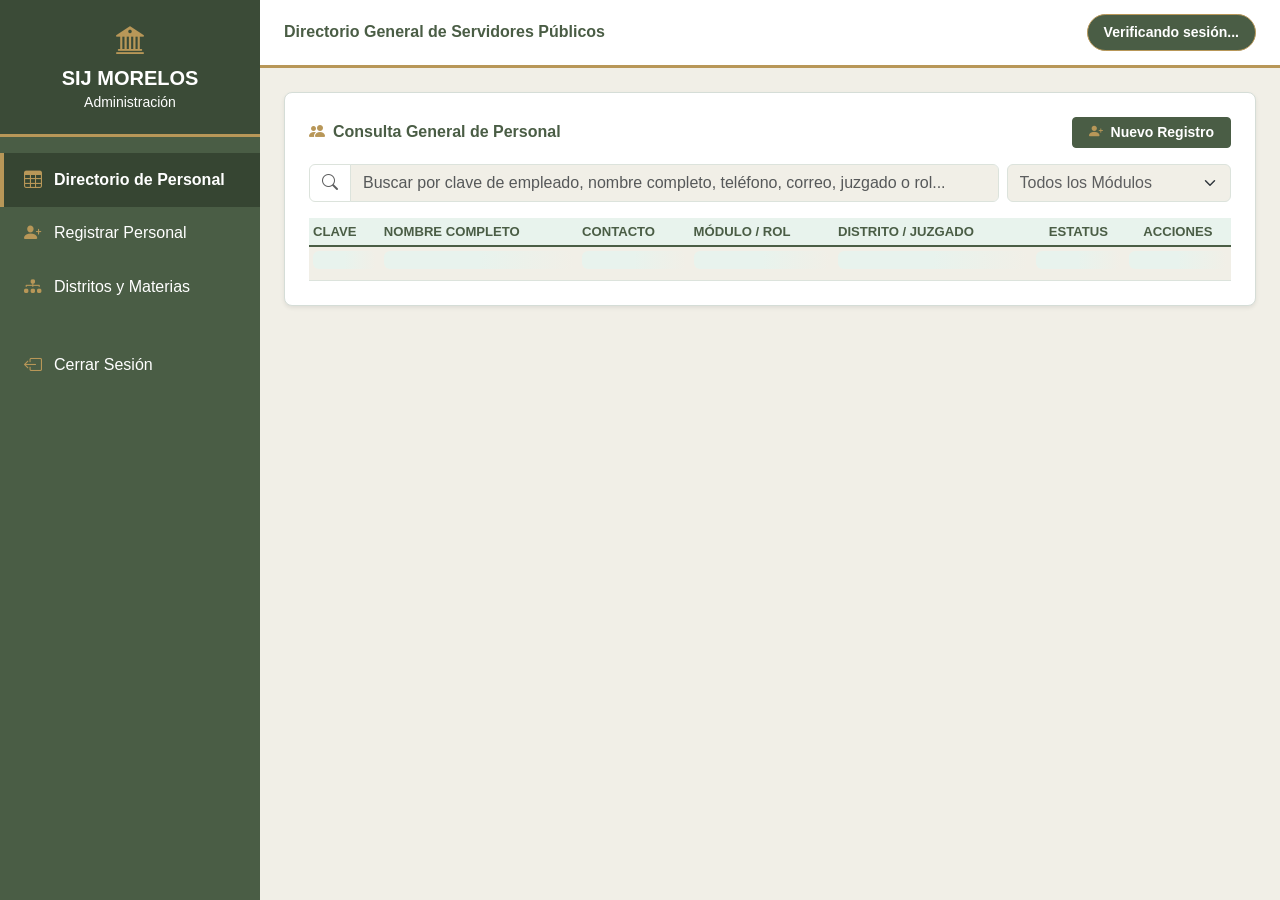
==== commit 6f2ba37a: "style(admin): actualizar caché del sidebar" ====
--- a/core/src/main/webapp/views/admin/index.html
+++ b/core/src/main/webapp/views/admin/index.html
@@ -6,7 +6,7 @@
     <title>SIJ Morelos - Directorio de Personal</title>
     <link href="https://cdn.jsdelivr.net/npm/bootstrap@5.3.3/dist/css/bootstrap.min.css" rel="stylesheet">
     <link href="https://cdn.jsdelivr.net/npm/bootstrap-icons@1.11.3/font/bootstrap-icons.min.css" rel="stylesheet">
-    <link href="../../assets/css/layout.css?v=4" rel="stylesheet">
+    <link href="../../assets/css/layout.css?v=5" rel="stylesheet">
     <link href="../../assets/css/modulo.css?v=4" rel="stylesheet">
 </head>
 <body>
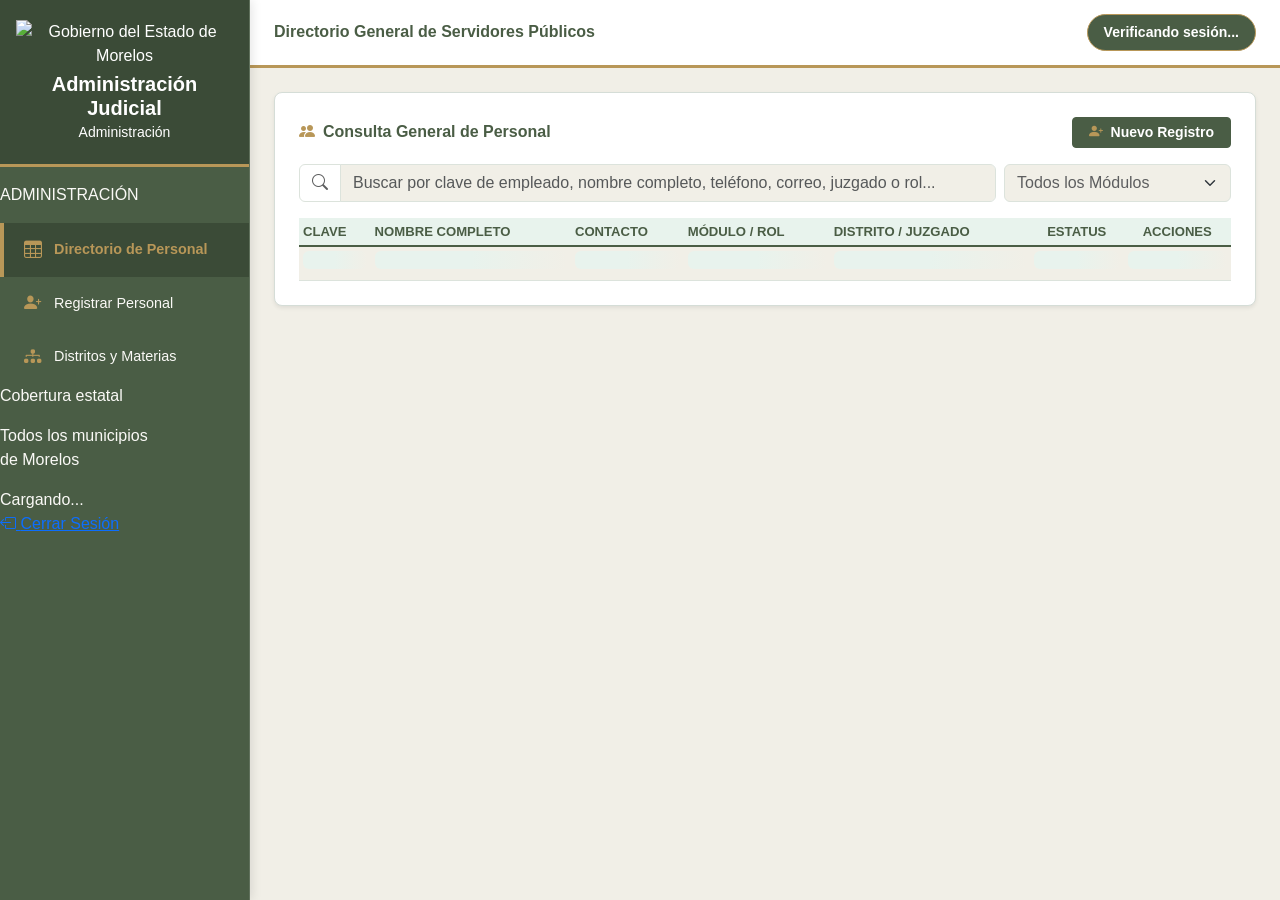
==== commit a5625ec5: "style(admin): aplicar sidebar institucional" ====
--- a/core/src/main/webapp/views/admin/index.html
+++ b/core/src/main/webapp/views/admin/index.html
@@ -6,38 +6,52 @@
     <title>SIJ Morelos - Directorio de Personal</title>
     <link href="https://cdn.jsdelivr.net/npm/bootstrap@5.3.3/dist/css/bootstrap.min.css" rel="stylesheet">
     <link href="https://cdn.jsdelivr.net/npm/bootstrap-icons@1.11.3/font/bootstrap-icons.min.css" rel="stylesheet">
-    <link href="../../assets/css/layout.css?v=5" rel="stylesheet">
+    <link href="../../assets/css/layout.css?v=6" rel="stylesheet">
     <link href="../../assets/css/modulo.css?v=4" rel="stylesheet">
 </head>
 <body>
 <div class="app-layout">
     <aside class="sidebar-judicial">
         <div class="sidebar-brand-banner">
-            <i class="bi bi-bank2 fs-3"></i>
-            <h5 class="mb-0 fw-bold mt-1">SIJ MORELOS</h5>
+            <img src="../../assets/img/logo-morelos.png" alt="Gobierno del Estado de Morelos" class="sidebar-logo">
+            <h5 class="mb-0 fw-bold mt-1">Administración Judicial</h5>
             <small id="sidebar-subtitle">Administración</small>
         </div>
-        <nav class="mt-3">
-            <a href="index.html" class="nav-link active">
-                <i class="bi bi-table"></i>
-                <span>Directorio de Personal</span>
-            </a>
-            <a href="enrolar.html" class="nav-link">
-                <i class="bi bi-person-plus-fill"></i>
-                <span>Registrar Personal</span>
-            </a>
-            <a href="catalogos.html" class="nav-link">
-                <i class="bi bi-diagram-3-fill"></i>
-                <span>Distritos y Materias</span>
-            </a>
-            <a href="../oficialia/index.html" class="nav-link d-none" id="link-bandeja-modulo">
-                <i class="bi bi-folder2-open"></i>
-                <span>Bandeja Operativa</span>
-            </a>
-            <a href="../../api/auth/logout" class="nav-link mt-4">
-                <i class="bi bi-box-arrow-left"></i>
-                <span>Cerrar Sesión</span>
-            </a>
+        <nav class="mt-3 sidebar-navigation">
+            <p class="sidebar-section-label">ADMINISTRACIÓN</p>
+            <div class="sidebar-nav-items">
+                <a href="index.html" class="nav-link active">
+                    <i class="bi bi-table"></i>
+                    <span>Directorio de Personal</span>
+                </a>
+                <a href="enrolar.html" class="nav-link">
+                    <i class="bi bi-person-plus-fill"></i>
+                    <span>Registrar Personal</span>
+                </a>
+                <a href="catalogos.html" class="nav-link">
+                    <i class="bi bi-diagram-3-fill"></i>
+                    <span>Distritos y Materias</span>
+                </a>
+                <a href="../oficialia/index.html" class="nav-link d-none" id="link-bandeja-modulo">
+                    <i class="bi bi-folder2-open"></i>
+                    <span>Bandeja Operativa</span>
+                </a>
+            </div>
+            <div class="sidebar-footer">
+                <p class="sidebar-coverage-title">Cobertura estatal</p>
+                <p class="sidebar-coverage-description">Todos los municipios<br>de Morelos</p>
+                <div class="sidebar-user">
+                    <span class="sidebar-user-avatar" id="sidebar-user-initials"></span>
+                    <span class="sidebar-user-details">
+                        <span class="sidebar-user-name" id="sidebar-user-name">Cargando...</span>
+                        <span class="sidebar-user-key" id="sidebar-user-key"></span>
+                    </span>
+                </div>
+                <a href="../../api/auth/logout" class="sidebar-logout">
+                    <i class="bi bi-box-arrow-left"></i>
+                    <span>Cerrar Sesión</span>
+                </a>
+            </div>
         </nav>
     </aside>
 
@@ -224,6 +238,10 @@
 
         allUsers = data.usuarios || [];
         document.getElementById('user-badge').textContent = `${data.miNombre} • ${data.miClave}`;
+        document.getElementById('sidebar-user-name').textContent = data.miNombre;
+        document.getElementById('sidebar-user-key').textContent = data.miClave;
+        document.getElementById('sidebar-user-initials').textContent = data.miNombre
+            .split(/\s+/).filter(Boolean).slice(0, 2).map(nombre => nombre[0]).join('').toUpperCase();
         document.getElementById('juzgado-context').textContent = `| ${data.miJuzgado}`;
 
         const linkModulo = document.getElementById('link-bandeja-modulo');
--- a/core/src/main/webapp/assets/css/layout.css
+++ b/core/src/main/webapp/assets/css/layout.css
@@ -1,4 +1,4 @@
-@import url('variables.css');
+@import url('variables.css?v=2');
 
 body {
     background-color: var(--fondo-crema);
@@ -28,12 +28,17 @@
 /* Barra Lateral en Verde Tierra (#4A5D45) con texto Blanco Puro (#FFFFFF) */
 .sidebar-judicial {
     width: var(--sidebar-ancho);
-    background-color: var(--verde-tierra);
-    color: var(--blanco-puro);
+    height: 100vh;
+    position: sticky;
+    top: 0;
+    overflow-y: auto;
+    background-color: var(--verde-tierra);
+    color: var(--crema-claro);
     display: flex;
     flex-direction: column;
     flex-shrink: 0;
     box-shadow: 2px 0 10px rgba(0, 0, 0, 0.1);
+    border-right: 1px solid rgba(255, 255, 255, 0.12);
 }
 
 .sidebar-brand-banner {
@@ -54,7 +59,7 @@
 }
 
 .sidebar-judicial .nav-link {
-    color: var(--blanco-puro);
+    color: var(--crema-claro);
     padding: 0.85rem 1.25rem;
     border-left: 4px solid transparent;
     text-decoration: none;
@@ -62,11 +67,12 @@
     align-items: center;
     gap: 0.75rem;
     font-weight: 500;
-    transition: background-color 0.18s ease;
+    font-size: 0.9rem;
+    transition: background-color 0.18s ease, color 0.18s ease, border-color 0.18s ease;
 }
 
 .sidebar-judicial .nav-link span {
-    color: var(--blanco-puro);
+    color: inherit;
 }
 
 .sidebar-judicial .nav-link i {
@@ -75,11 +81,18 @@
 }
 
 .sidebar-judicial .nav-link:hover,
+.sidebar-judicial .nav-link:focus-visible,
 .sidebar-judicial .nav-link.active {
-    background-color: #364532;
+    background-color: #3B4B37;
     border-left-color: var(--dorado);
-    color: var(--blanco-puro);
-    font-weight: 600;
+    color: var(--dorado);
+    font-weight: 600;
+}
+
+.sidebar-judicial .nav-link:hover span,
+.sidebar-judicial .nav-link:focus-visible span,
+.sidebar-judicial .nav-link.active span {
+    color: var(--dorado);
 }
 
 .main-content {
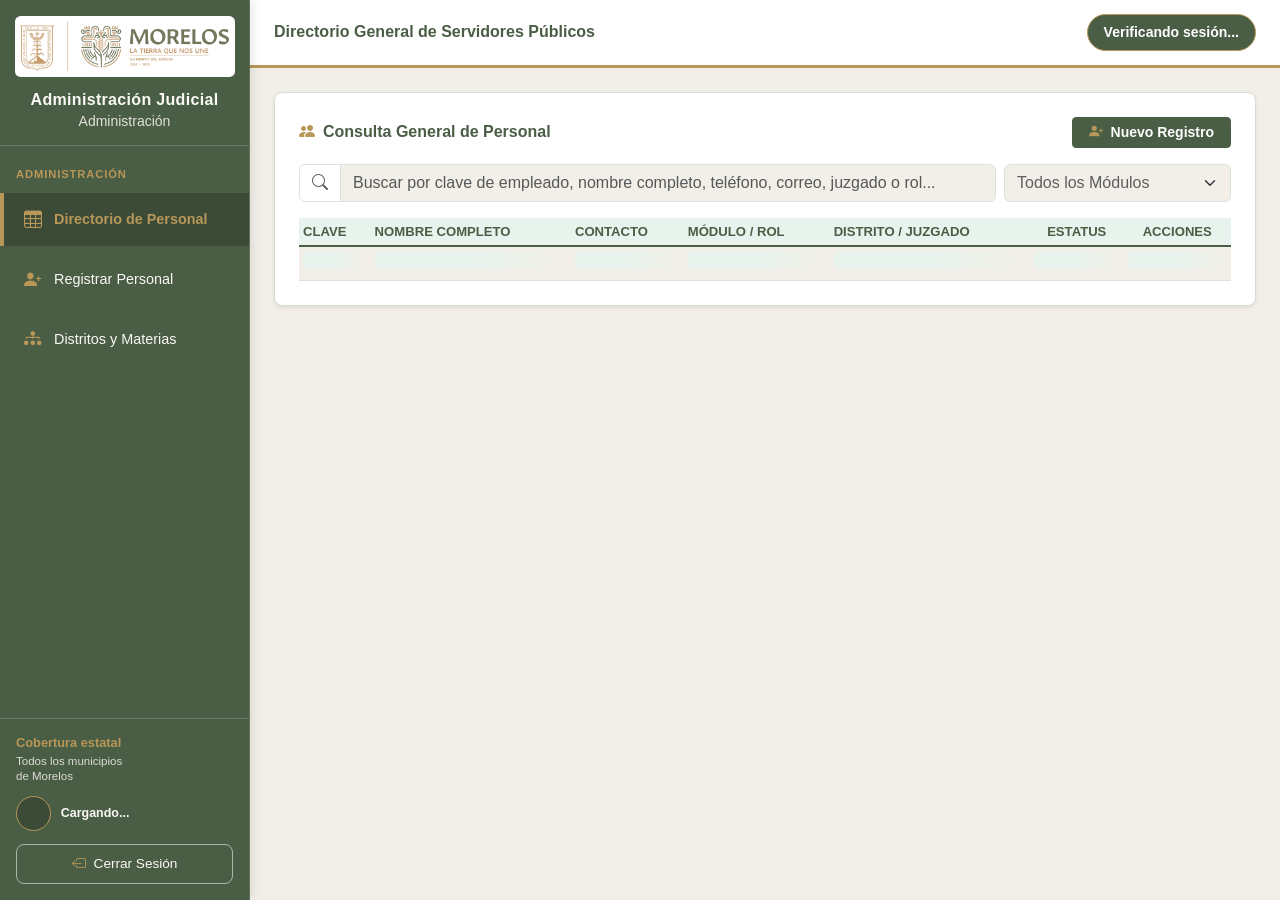
==== commit fe3394c7: "feat(admin): cubrir carga del directorio" ====
--- a/core/src/main/webapp/views/admin/index.html
+++ b/core/src/main/webapp/views/admin/index.html
@@ -6,10 +6,11 @@
     <title>SIJ Morelos - Directorio de Personal</title>
     <link href="https://cdn.jsdelivr.net/npm/bootstrap@5.3.3/dist/css/bootstrap.min.css" rel="stylesheet">
     <link href="https://cdn.jsdelivr.net/npm/bootstrap-icons@1.11.3/font/bootstrap-icons.min.css" rel="stylesheet">
-    <link href="../../assets/css/layout.css?v=6" rel="stylesheet">
+    <link href="../../assets/css/layout.css?v=7" rel="stylesheet">
     <link href="../../assets/css/modulo.css?v=4" rel="stylesheet">
 </head>
 <body>
+<script src="../../assets/js/core/page-loader.js?v=1"></script>
 <div class="app-layout">
     <aside class="sidebar-judicial">
         <div class="sidebar-brand-banner">
@@ -220,21 +221,24 @@
     let allUsers = [];
     let modalVer, modalEditar, modalConfirmar;
 
-    document.addEventListener('DOMContentLoaded', () => {
-        modalVer = new bootstrap.Modal(document.getElementById('modalVerInfo'));
-        modalEditar = new bootstrap.Modal(document.getElementById('modalEditar'));
-        modalConfirmar = new bootstrap.Modal(document.getElementById('modalConfirmacion'));
-        loadUsers();
+    document.addEventListener('DOMContentLoaded', async () => {
+        await PageLoader.run(async () => {
+            modalVer = modalVer || new bootstrap.Modal(document.getElementById('modalVerInfo'));
+            modalEditar = modalEditar || new bootstrap.Modal(document.getElementById('modalEditar'));
+            modalConfirmar = modalConfirmar || new bootstrap.Modal(document.getElementById('modalConfirmacion'));
+            await loadUsers();
+        });
     });
 
     async function loadUsers() {
         const res = await fetch('../../api/admin/users');
         if (res.status === 401) {
-            window.location.href = '../../index.html';
+            PageLoader.redirect('../../index.html');
             return;
         }
+        if (!res.ok) throw new Error('No fue posible cargar el directorio. Verifica tu conexión e inténtalo de nuevo.');
         const data = await res.json();
-        if (!data.ok) return;
+        if (!data.ok) throw new Error(data.mensaje || 'No fue posible cargar el directorio.');
 
         allUsers = data.usuarios || [];
         document.getElementById('user-badge').textContent = `${data.miNombre} • ${data.miClave}`;
--- a/core/src/main/webapp/assets/css/layout.css
+++ b/core/src/main/webapp/assets/css/layout.css
@@ -42,20 +42,56 @@
 }
 
 .sidebar-brand-banner {
-    background-color: #3B4B37;
+    background-color: var(--verde-tierra);
     color: var(--blanco-puro);
-    padding: 1.25rem 1rem;
+    padding: 1rem 0.9rem 0.75rem;
     text-align: center;
-    border-bottom: 3px solid var(--dorado);
-}
-
-.sidebar-brand-banner h5,
+    border-bottom: 1px solid rgba(255, 255, 255, 0.16);
+}
+
+.sidebar-brand-banner .sidebar-logo {
+    display: block;
+    width: 100%;
+    max-width: 220px;
+    height: auto;
+    margin: 0 auto 0.85rem;
+    padding: 0.35rem;
+    border-radius: 0.35rem;
+    background-color: var(--blanco-puro);
+}
+
+.sidebar-brand-banner h5 {
+    color: var(--crema-claro);
+    font-size: 1rem;
+    letter-spacing: 0.02em;
+}
+
 .sidebar-brand-banner small {
-    color: var(--blanco-puro);
-}
-
-.sidebar-brand-banner i {
-    color: var(--dorado);
+    color: var(--crema-claro);
+    opacity: 0.85;
+}
+
+.sidebar-navigation {
+    display: flex;
+    flex: 1 0 auto;
+    flex-direction: column;
+    margin-top: 0 !important;
+    padding: 0.85rem 0 1rem;
+}
+
+.sidebar-section-label {
+    margin: 0.35rem 1rem 0.65rem;
+    color: var(--dorado);
+    font-size: 0.7rem;
+    font-weight: 700;
+    letter-spacing: 0.08em;
+}
+
+.sidebar-nav-items {
+    display: flex;
+    flex-direction: column;
+    gap: 0.4rem;
+    flex: 1 0 auto;
 }
 
 .sidebar-judicial .nav-link {
@@ -92,6 +128,100 @@
 .sidebar-judicial .nav-link:hover span,
 .sidebar-judicial .nav-link:focus-visible span,
 .sidebar-judicial .nav-link.active span {
+    color: var(--dorado);
+}
+
+.sidebar-footer {
+    margin-top: auto;
+    padding: 0.85rem 1rem 0;
+    border-top: 1px solid rgba(255, 255, 255, 0.16);
+}
+
+.sidebar-coverage-title {
+    margin: 0 0 0.15rem;
+    color: var(--dorado);
+    font-size: 0.8rem;
+    font-weight: 700;
+}
+
+.sidebar-coverage-description {
+    margin: 0 0 0.8rem;
+    color: var(--crema-claro);
+    font-size: 0.72rem;
+    line-height: 1.25;
+    opacity: 0.82;
+}
+
+.sidebar-user {
+    display: flex;
+    align-items: center;
+    min-width: 0;
+    margin-bottom: 0.8rem;
+}
+
+.sidebar-user-avatar {
+    width: 2.2rem;
+    height: 2.2rem;
+    display: inline-flex;
+    flex: 0 0 auto;
+    align-items: center;
+    justify-content: center;
+    border: 1px solid var(--dorado);
+    border-radius: 50%;
+    background-color: #3B4B37;
+    color: var(--crema-claro);
+    font-size: 0.75rem;
+    font-weight: 700;
+}
+
+.sidebar-user-details {
+    display: flex;
+    flex-direction: column;
+    min-width: 0;
+    margin-left: 0.6rem;
+    color: var(--crema-claro);
+    font-size: 0.78rem;
+}
+
+.sidebar-user-name,
+.sidebar-user-key {
+    overflow: hidden;
+    text-overflow: ellipsis;
+    white-space: nowrap;
+}
+
+.sidebar-user-name {
+    font-weight: 600;
+}
+
+.sidebar-user-key {
+    font-size: 0.68rem;
+    opacity: 0.8;
+}
+
+.sidebar-logout {
+    width: 100%;
+    display: flex;
+    align-items: center;
+    justify-content: center;
+    gap: 0.5rem;
+    padding: 0.55rem 0.75rem;
+    border: 1px solid rgba(255, 255, 255, 0.55);
+    border-radius: 0.5rem;
+    color: var(--crema-claro);
+    font-size: 0.85rem;
+    text-decoration: none;
+    transition: color 0.18s ease, background-color 0.18s ease, border-color 0.18s ease;
+}
+
+.sidebar-logout i {
+    color: var(--dorado);
+}
+
+.sidebar-logout:hover,
+.sidebar-logout:focus-visible {
+    border-color: var(--dorado);
+    background-color: #3B4B37;
     color: var(--dorado);
 }
 
